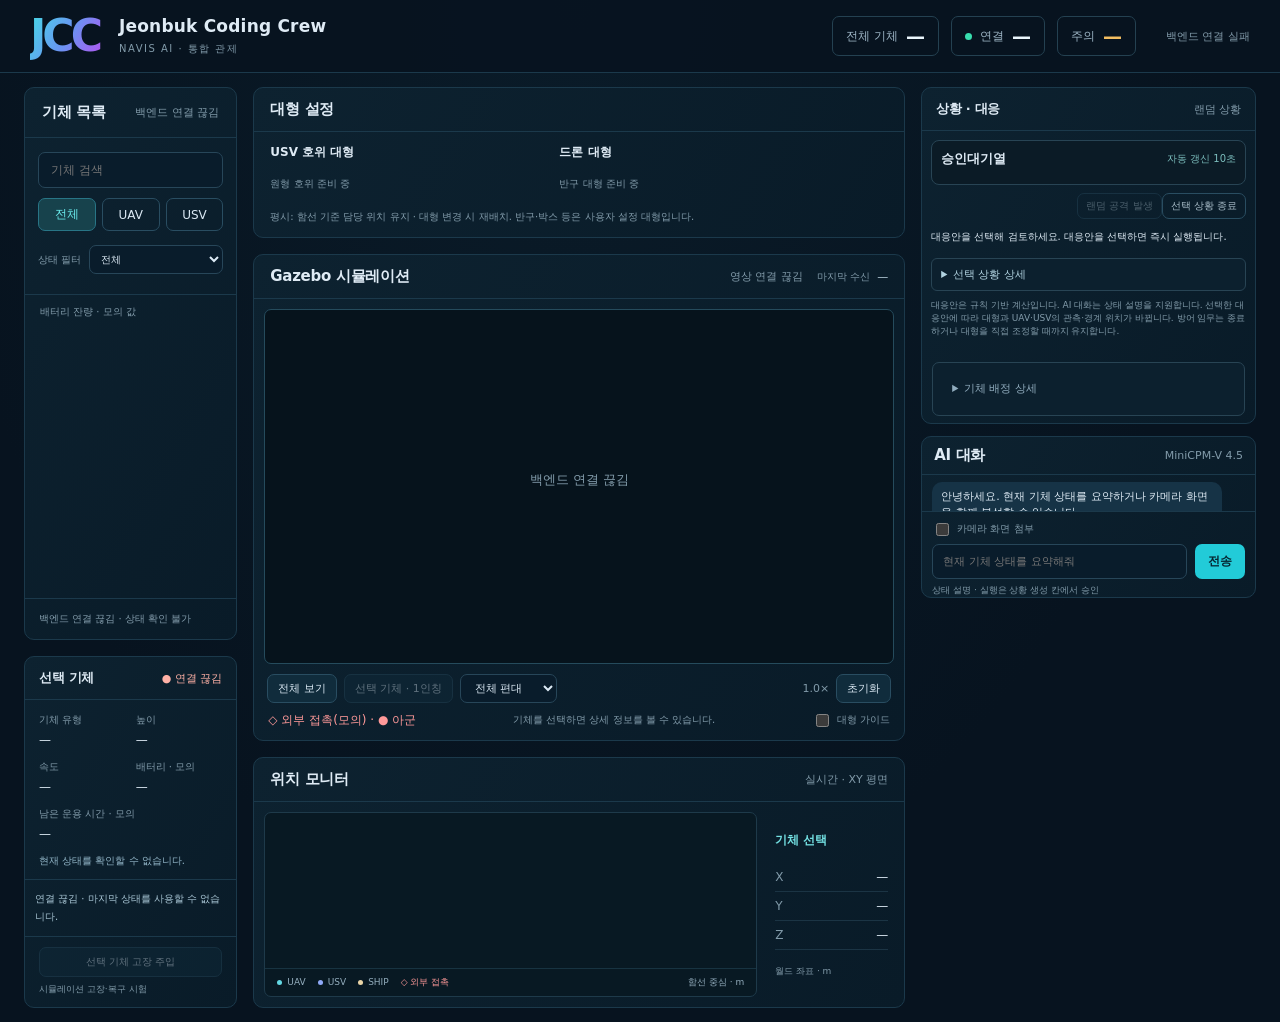
==== frontend/index.html @ 4f0b310f "Revert "Run concurrent escort missions with automatic role replacement and operator resource decisio" ====
<!doctype html>
<html lang="ko"><head><meta charset="utf-8"><meta name="viewport" content="width=device-width,initial-scale=1"><title>JCC · NAVIS AI</title><link rel="stylesheet" href="style.css?v=response-feedback-1"></head>
<body>
<header class="app-header">
  <div class="brand"><b class="brand-mark">JCC</b><div><strong>Jeonbuk Coding Crew</strong><small>NAVIS AI · 통합 관제</small></div></div>
  <div class="overview" aria-live="polite"><div>전체 기체 <strong id="summaryTotal">—</strong></div><div><i class="status-dot"></i> 연결 <strong id="summaryConnected">—</strong></div><div class="attention">주의 <strong id="summaryAttention">—</strong></div></div>
  <p id="health" role="status">연결 확인 중</p>
</header>
<main class="dashboard-layout">
  <aside class="sidebar-column">
    <section class="fleet-panel">
      <div class="title"><h2>기체 목록</h2><span id="connected">연결 대기</span></div>
      <div class="fleet-search"><label class="sr-only" for="vehicleSearch">기체 검색</label><input id="vehicleSearch" type="search" placeholder="기체 검색" autocomplete="off"></div>
      <div class="filter-tabs" role="group" aria-label="기체 유형"><button type="button" data-filter="all" aria-pressed="true">전체</button><button type="button" data-filter="UAV" aria-pressed="false">UAV</button><button type="button" data-filter="USV" aria-pressed="false">USV</button></div>
      <div class="status-filter-panel fleet-filters" role="group" aria-label="상태 필터"><div class="vehicle-toolbar"><label for="vehicleFilter">상태 필터</label><select id="vehicleFilter"><option value="all">전체</option><option value="UAV">UAV</option><option value="USV">USV</option><option value="attention">주의 필요</option><option value="defending">방어중</option><option value="waiting">대기·복귀</option><option value="unavailable">수행불가</option></select></div><div id="stateParts" class="state-parts"></div></div>
      <p class="battery-list-note">배터리 잔량 · 모의 값</p>
      <div id="cards" class="vehicle-list" aria-label="기체 목록"></div>
      <div id="fleetSummary" class="fleet-summary">실시간 상태 수신 대기</div>
    </section>
    <section class="selection-panel"><div class="title"><h2 id="selectedTitle">선택 기체</h2><span id="selectedConnection">선택 대기</span></div><dl class="detail-grid"><div><dt>기체 유형</dt><dd id="selectedType">—</dd></div><div><dt>높이</dt><dd id="selectedHeight">—</dd></div><div><dt>속도</dt><dd id="selectedSpeed">—</dd></div><div><dt>배터리 · 모의</dt><dd class="battery-detail"><span id="selectedBattery">—</span><progress id="selectedBatteryMeter" max="100" value="0" aria-label="선택 기체 모의 배터리 잔량" hidden></progress></dd></div><div><dt>남은 운용 시간 · 모의</dt><dd id="selectedEndurance">—</dd></div></dl><p id="selectedTask" class="selected-task">실시간 상태 수신 대기</p><div id="vehicleDetails" class="vehicle-details">기체를 선택하세요.</div><div class="fault-tools"><button type="button" id="faultToggle" disabled>선택 기체 고장 주입</button><small>시뮬레이션 고장·복구 시험</small></div></section>
  </aside>
  <div class="center-column">
    <section class="formation-settings"><div class="title"><h2>대형 설정</h2></div><div class="formation-panel"><div class="formation-group"><h3>USV 호위 대형</h3><div id="usvFormation" class="formation-options"></div><p id="usvProgress" class="note">원형 호위 준비 중</p></div><div class="formation-group"><h3>드론 대형</h3><div id="uavFormation" class="formation-options"></div><p id="uavProgress" class="note">반구 대형 준비 중</p></div><p class="note formation-description">평시: 함선 기준 담당 위치 유지 · 대형 변경 시 재배치. 반구·박스 등은 사용자 설정 대형입니다.</p></div></section>
    <section class="scene">
      <div class="title"><h2>Gazebo 시뮬레이션</h2><div class="scene-status"><span id="cameraLive">영상 연결 대기</span><span class="last-received" title="선택 기체의 마지막 텔레메트리 수신 기준">마지막 수신 <strong id="selectedAge">—</strong></span></div></div>
      <div class="camera" id="cameraViewport"><img id="camera" alt="Gazebo 실시간 카메라 영상"><canvas id="cameraOverlay" width="1280" height="720" aria-hidden="true"></canvas><p id="cameraEmpty">카메라 연결 대기</p></div>
      <div class="camera-tools"><div class="camera-actions"><button id="returnFleet" type="button">전체 보기</button><button id="inspectVehicle" type="button" disabled>선택 기체 · 1인칭</button><label class="sr-only" for="cameraView">카메라 시점</label><select id="cameraView"><option value="wide">전체 편대</option><option value="detail">함선 근접</option><option value="inspect">기체 1인칭</option></select></div><div class="zoom-actions"><span id="zoomValue">1.0×</span><button id="resetCamera" type="button" aria-label="카메라 확대 및 이동 초기화">초기화</button></div></div>
      <div class="camera-footer"><span style="color:#ff9999;font-size:12px;white-space:nowrap">◇ 외부 접촉(모의) · ● 아군</span><p id="cameraIdentity">기체를 선택하면 상세 정보를 볼 수 있습니다.</p><label class="cameraGuide"><input id="showDome" type="checkbox"> 대형 가이드</label></div>
    </section>
    <section class="position-panel"><div class="title"><h2>위치 모니터</h2><span>실시간 · XY 평면</span></div><div class="position-layout"><div class="map-wrap"><canvas id="map" width="760" height="300" aria-label="Gazebo 기체 위치. 지도의 기체를 클릭하면 선택됩니다."></canvas><div class="map-legend"><span><i class="legend-dot uav"></i> UAV</span><span><i class="legend-dot usv"></i> USV</span><span><i class="legend-dot ship"></i> SHIP</span><span style="color:#ff9999">◇ 외부 접촉</span><span>함선 중심 · m</span></div></div><div class="coordinates"><strong id="positionId">기체 선택</strong><dl><div><dt>X</dt><dd id="positionX">—</dd></div><div><dt>Y</dt><dd id="positionY">—</dd></div><div><dt>Z</dt><dd id="positionZ">—</dd></div></dl><small>월드 좌표 · m</small></div></div></section>
  </div>
  <div class="right-column">
    <section class="situation-panel"><div class="title"><h2>상황 · 대응</h2><span>랜덤 상황</span></div><div class="mission-content"><div class="mission-console"><div class="approval-queue"><div class="queue-heading"><strong>승인대기열</strong><span id="queueRefresh">자동 갱신 10초</span></div><p id="queueCount"></p><div id="activeMission"></div><div id="approvalQueue" aria-live="polite"></div></div><div class="queue-actions"><button id="randomAttack" type="button">랜덤 공격 발생</button><button id="cancelMission" type="button">선택 상황 종료</button></div><p id="missionFeedback" role="status"></p><div class="human-approval"><strong>대응안 선택 · 즉시 실행</strong><p id="approvalPreview">대응안을 선택해 검토하세요. 대응안을 선택하면 즉시 실행됩니다.</p><button id="finalApprove" hidden type="button" disabled>선택안 최종 승인</button><form id="approvalCommandForm" hidden><label for="approvalCommand">직접 승인 명령</label><div class="inputrow"><input id="approvalCommand" type="text" maxlength="100" placeholder="예: 2번 승인" autocomplete="off"><button id="submitApprovalCommand" type="submit" disabled>명령 전달</button></div><small>텍스트 입력 방식 · 정확한 승인 명령만 처리합니다. 일반 AI 대화는 실행하지 않습니다.</small></form></div><details class="situation-details"><summary id="situationSummary">선택 상황 상세</summary><div id="situationCard"><p class="muted">가상 상황을 선택해 대응안 2개를 확인하세요.</p></div></details><div id="responseOptions"></div><div id="aiResponseTools" class="ai-response-tools" hidden><strong>AI 실시간 제안</strong><p id="aiResponseStatus" role="status">현재 상황을 분석해 별도 대응안을 생성합니다.</p><button id="regenerateAI" type="button">현재 상태로 다시 제안</button></div><p id="missionStage" aria-live="polite"></p><p class="scope-note">대응안은 규칙 기반 계산입니다. AI 대화는 상태 설명을 지원합니다. 선택한 대응안에 따라 대형과 UAV·USV의 관측·경계 위치가 바뀝니다. 방어 임무는 종료하거나 대형을 직접 조정할 때까지 유지합니다.</p></div><details class="assignment-panel"><summary>기체 배정 상세</summary><div class="assignment-heading"><strong>배정 엔진 · 선택 근거</strong><select id="assignmentPlan" aria-label="기체 상태에서 확인할 대응안"><option value="observe">대응안 1</option><option value="verify">대응안 2</option></select></div><p id="assignmentSummary">상황을 생성하면 기체별 선택 이유를 표시합니다.</p><div id="assignmentReasons"></div><small>엔진 계산 결과 · LLM 설명은 연결 예정. 이동 시간은 직선 추정이며 안전 경로 검증 전입니다.</small></details></div></section>
<section class="chat"><div class="title"><h2>AI 대화</h2><span>MiniCPM-V 4.5</span></div><div id="messages" aria-live="polite"><p class="bubble ai">안녕하세요. 현재 기체 상태를 요약하거나 카메라 화면을 함께 분석할 수 있습니다.</p></div><form id="chatForm"><label class="toggle"><input type="checkbox" id="useCamera"> 카메라 화면 첨부</label><div class="inputrow"><input id="message" maxlength="2000" placeholder="현재 기체 상태를 요약해줘" aria-label="AI 메시지" required autocomplete="off"><button id="send" type="submit" aria-label="메시지 전송">전송</button></div><p id="chatStatus" class="note" role="status">상태 설명 · 실행은 상황 생성 칸에서 승인</p></form></section>
  </div>
</main><script src="queue_state.js?v=ai-response-switch-2"></script><script src="app.js?v=ai-response-switch-2"></script></body></html>
---- frontend/style.css ----
:root{color-scheme:dark;font-family:Inter,"Noto Sans KR",system-ui,sans-serif;background:#07131f;color:#dfebf5;--panel:#0a1c2a;--line:#1b394b;--muted:#829baa;--accent:#25d3df}*{box-sizing:border-box}body{margin:0;background:radial-gradient(ellipse at 45% 0,#102c3c55,transparent 65%),#07131f;font-size:14px}button,input,select{font:inherit}button{cursor:pointer;border:1px solid #294d61;border-radius:7px;background:#102c3c;color:#dceaf5;padding:8px 12px}button:hover{background:#1a3c50}button:disabled{opacity:.4;cursor:default}button:focus-visible,input:focus-visible,select:focus-visible,summary:focus-visible{outline:2px solid var(--accent);outline-offset:2px}input,select{background:#091c2b;border:1px solid #274659;color:#dceaf5;border-radius:7px;padding:10px;min-width:0}small,.note,.muted,.scope-note{color:var(--muted);font-size:11px;line-height:1.6}small{display:block}h2,h3,p{margin-top:0}h2{font-size:15px;font-weight:650;letter-spacing:-.3px}h3{font-size:13px}section{background:linear-gradient(120deg,#0d2230,#091b28);border:1px solid var(--line);border-radius:10px;min-width:0;overflow:hidden}.title{display:flex;align-items:center;justify-content:space-between;gap:10px;padding:15px 17px;border-bottom:1px solid var(--line)}.title h2{margin:0}.title>span{font-size:11px;color:var(--muted)}
.app-header{min-height:86px;display:flex;align-items:center;gap:30px;padding:15px 26px;border-bottom:1px solid var(--line);background:#07131fe8}.brand{display:flex;align-items:center;gap:15px;flex:1;min-width:0}.brand-mark{font-size:44px;letter-spacing:-4px;font-weight:900;line-height:1.1;background:linear-gradient(120deg,#46dce6,#6895f2 50%,#b84ff0);background-clip:text;color:transparent;padding-right:5px}.brand strong{font-size:17px;letter-spacing:.2px}.brand small{font-size:10px;margin-top:5px;letter-spacing:1.5px}.overview{display:flex;align-items:center;gap:12px}.overview>div{display:flex;align-items:center;gap:8px;padding:8px 13px;border:1px solid #244151;border-radius:7px;color:#9eb6c6;font-size:12px;white-space:nowrap}.overview strong{font-size:19px;color:#eaf6fc;font-weight:650}.overview .attention strong{color:#f2be61}.status-dot{display:inline-block;width:7px;height:7px;background:#38ddae;border-radius:50%;flex-shrink:0}.status-dot.offline{background:#e6a962}.status-dot.fault{background:#fb8383}#health{color:var(--muted);font-size:11px;margin:0;max-width:150px}
.dashboard-layout{display:grid;grid-template-columns:minmax(200px,.72fr) minmax(0,2.2fr) minmax(300px,1.13fr);gap:16px;padding:20px 24px;max-width:2000px;margin:auto;align-items:start}.sidebar-column,.center-column,.right-column{display:flex;flex-direction:column;gap:16px;min-width:0}.fleet-search{padding:14px 13px 10px}.fleet-search input{width:100%;font-size:12px;padding:10px 12px}.filter-tabs{display:flex;gap:6px;padding:0 13px 14px}.filter-tabs button{flex:1;font-size:12px;padding:7px 0;background:transparent}.filter-tabs button[aria-pressed=true]{background:#17424c;color:#6beced;border-color:#287586}.vehicle-list{height:clamp(400px,57vh,650px);overflow:auto;padding:0 9px 10px;scrollbar-gutter:stable}.vehicle-group{margin:0 0 8px;border:0}.vehicle-group summary{font-size:12px;color:#a5bdcd;padding:10px 7px;cursor:pointer;display:flex;align-items:center;gap:6px;list-style:none}.vehicle-group summary:before{content:'›';font-size:17px;transform:rotate(0);color:#799aaa}.vehicle-group[open]>summary:before{transform:rotate(90deg)}.group-count{margin-left:auto;color:#738e9f;font-size:11px}.vehicle-row{width:100%;display:flex;align-items:center;gap:9px;background:transparent;border:1px solid transparent;text-align:left;border-radius:6px;padding:10px 9px;margin:2px 0;font-size:12px}.vehicle-row:hover{background:#133344}.vehicle-row.selected{background:#123e4a;border-color:#247487;color:#7aeeed}.vehicle-symbol{width:20px;height:20px;color:#8fb6c8;flex:none}.vehicle-row .status-dot{margin-left:auto;width:6px;height:6px}.vehicle-row.selected .vehicle-symbol{color:#75e7e4}.empty-list{padding:20px 8px;color:var(--muted);font-size:12px}.fleet-summary{font-size:10px;line-height:1.6;color:var(--muted);padding:12px 14px;border-top:1px solid var(--line)}
.camera{position:relative;aspect-ratio:16/9;background:#06131c;margin:12px;border:1px solid #254b5c;border-radius:7px;overflow:hidden;display:flex;align-items:center;justify-content:center;touch-action:none;cursor:grab}.camera:active{cursor:grabbing}.camera img{width:100%;height:100%;object-fit:contain;display:none}.camera p{font-size:13px;color:var(--muted);padding:20px;text-align:center}#cameraOverlay{position:absolute;inset:0;width:100%;height:100%;pointer-events:none}#camera,#cameraOverlay{transform-origin:center;pointer-events:none}.camera-tools{display:flex;align-items:center;justify-content:space-between;gap:8px;padding:0 13px 10px}.camera-actions,.zoom-actions{display:flex;align-items:center;gap:7px;flex-wrap:wrap}.camera-tools button,.camera-tools select{padding:6px 10px;font-size:11px}.zoom-actions span{font-size:11px;color:var(--muted)}.camera-footer{display:flex;align-items:center;justify-content:space-between;gap:10px;padding:0 14px 13px}#cameraIdentity{font-size:10px;color:var(--muted);margin:0;line-height:1.6}.cameraGuide{white-space:nowrap;font-size:10px;color:var(--muted);display:flex;align-items:center;gap:5px}.cameraGuide input{accent-color:var(--accent)}
.position-layout{display:grid;grid-template-columns:minmax(0,1fr) 125px;padding:12px;gap:12px;align-items:center}.map-wrap{background:#081923;border:1px solid #1e3a4a;border-radius:7px;overflow:hidden}#map{display:block;width:100%;height:auto;aspect-ratio:760/300;cursor:crosshair}.map-legend{display:flex;align-items:center;gap:12px;font-size:9px;color:#93adbd;padding:9px 12px;border-top:1px solid #173341;flex-wrap:wrap}.map-legend>span{display:flex;align-items:center;gap:5px}.map-legend>span:last-child{margin-left:auto}.legend-dot{width:5px;height:5px;border-radius:50%;background:#63d8e3}.legend-dot.usv{background:#8fa9f7}.legend-dot.ship{background:#ead5a7}.coordinates{padding:10px 6px}.coordinates>strong{font-size:12px;color:#74e2e4}.coordinates dl{margin:14px 0}.coordinates dl>div{display:flex;justify-content:space-between;padding:7px 0;border-bottom:1px solid #1b3444;font-size:12px}.coordinates dt{color:var(--muted)}.coordinates dd{margin:0;font-variant-numeric:tabular-nums}.coordinates small{font-size:9px}.detail-grid{display:grid;grid-template-columns:1fr 1fr;gap:14px 20px;margin:0;padding:16px}.detail-grid>div{min-width:0}.detail-grid dt{color:var(--muted);font-size:11px;margin-bottom:6px}.detail-grid dd{margin:0;font-size:14px;font-variant-numeric:tabular-nums}.selection-panel .title h2{font-size:14px}.selected-task{margin:0 16px 14px;font-size:11px;color:#93b6c8;line-height:1.6}.online{color:#38ddae!important}.offline{color:#ffb1a6!important}.chat{display:flex;flex-direction:column;height:clamp(365px,47vh,620px)}#messages{flex:1;min-height:0;overflow:auto;padding:16px;display:flex;flex-direction:column;gap:13px;scrollbar-gutter:stable}.bubble{margin:0;max-width:94%;padding:11px 13px;border-radius:10px;white-space:pre-wrap;font-size:12px;line-height:1.7;overflow-wrap:anywhere}.bubble.ai{background:#163346;align-self:flex-start}.bubble.user{background:#0d626f;align-self:flex-end}.bubble.error{color:#ffb1a6}#chatForm{padding:12px 14px;border-top:1px solid var(--line)}.toggle{display:flex;align-items:center;gap:5px;font-size:10px;color:var(--muted);margin-bottom:8px}.toggle input{accent-color:var(--accent)}.inputrow{display:flex;gap:8px}#message{flex:1;width:0;padding:10px;font-size:11px}#send{background:#22cbd8;color:#062632;border:0;padding:8px 13px;font-weight:650;font-size:12px}#chatStatus{padding:0;margin:7px 0 0;min-height:16px;font-size:9px}
.vehicle-toolbar{display:flex;align-items:center;gap:8px;padding:8px;font-size:11px}.vehicle-toolbar select{max-width:140px;font-size:11px}.state-parts{display:flex;gap:4px;padding:6px;flex-wrap:wrap}.state-parts button{font-size:10px;padding:6px}.vehicle-details{padding:10px;font-size:11px;line-height:1.8;color:#a9c6d5}.vehicle-assignment-title{display:block;color:#6bdedc;margin-top:7px}.fault-tools{padding:8px}.fault-tools button{font-size:10px;padding:7px}.formation-panel{padding:8px}.formation-options{display:flex;flex-wrap:wrap;gap:6px}.formation-options button{display:flex;flex-direction:column;align-items:center;gap:4px;padding:7px;font-size:10px}.formation-options svg{width:38px;height:24px}.formation-options button[aria-pressed=true]{border-color:#65dbe1;background:#18474d}.formation-group{margin-bottom:12px}.formation-group h3{margin:0 0 8px}.formation-description{margin-top:8px}.mission-console{padding:9px}.scenario-tools{display:flex;flex-wrap:wrap;gap:6px}.scenario-tools button,.scenario-tools select{padding:7px;font-size:10px;max-width:100%}#missionFeedback{font-size:11px;color:#edbb77;min-height:16px;margin:8px 0}.human-approval,#situationCard,.response-card,.assignment-panel{padding:10px;border:1px solid #2e5062;border-radius:6px;background:#102a3a;margin:8px 0;font-size:11px;line-height:1.6}.response-card h3{font-size:12px;margin:0 0 6px}.response-card p,.human-approval p,#situationCard p{margin:6px 0}.response-card button,.human-approval button{font-size:10px;padding:7px}.selected-response{border-color:#5edde6}.human-approval form{padding-top:8px}.human-approval input{width:0;flex:1;font-size:11px;padding:7px}.human-approval label{display:block;margin-bottom:5px}.human-approval .inputrow{flex-wrap:wrap}#missionStage,.task-line{color:#65dddf;font-size:11px}.assignment-panel{margin:10px}.assignment-heading{display:flex;gap:8px;flex-wrap:wrap}.assignment-heading select{font-size:10px;padding:6px}.assignment-reason{padding:8px 0;border-bottom:1px solid #2e5062}.movement-summary{color:#edbb77}#riskList,#riskResponses{padding:8px}#riskRefresh{font-size:9px}.risk-item{display:block;width:100%;text-align:left;margin:6px 0;font-size:11px;padding:8px}.risk-item.critical{border-color:#b26762;background:#3a2830}.risk-response{font-size:11px;border-top:1px solid #2e5062;padding:8px 0}.risk-response button{padding:6px;font-size:10px;margin-top:6px}.sr-only{position:absolute;width:1px;height:1px;padding:0;margin:-1px;overflow:hidden;clip:rect(0,0,0,0);white-space:nowrap;border:0}::-webkit-scrollbar{width:5px;height:5px}::-webkit-scrollbar-thumb{background:#2a495a;border-radius:8px}
@media(min-width:1600px){.app-header{padding:18px 30px}.dashboard-layout{padding:24px 30px;gap:20px}.sidebar-column,.center-column,.right-column{gap:20px}.camera{margin:14px}.title{padding:17px 19px}}
@media(max-width:1100px){.dashboard-layout{grid-template-columns:205px minmax(0,1fr);padding:16px;gap:14px}.right-column{grid-column:2}.sidebar-column{grid-row:1/3}.app-header{gap:16px;padding:15px 18px}.brand strong{font-size:14px}.brand-mark{font-size:36px}#health{display:none}.overview{gap:7px}.overview>div{padding:7px 9px;font-size:10px}.chat{height:400px}.vehicle-list{height:55vh}.right-column{display:grid;grid-template-columns:1fr 1fr}.right-column .chat{grid-column:2;grid-row:1}.right-column .detail-grid{grid-template-columns:1fr}.position-layout{grid-template-columns:minmax(0,1fr) 110px}}
@media(max-width:700px){.app-header{flex-wrap:wrap;gap:14px}.brand{flex-basis:100%}.overview{width:100%}.overview>div{flex:1;justify-content:space-between}.dashboard-layout{display:flex;flex-direction:column;padding:12px}.sidebar-column,.center-column,.right-column{width:100%}.center-column{order:0}.sidebar-column{order:1}.right-column{order:2;display:flex}.vehicle-list{height:260px}.detail-grid{grid-template-columns:1fr 1fr}.position-layout{grid-template-columns:minmax(0,1fr) 90px;gap:8px;padding:9px}.camera-tools,.camera-footer{flex-wrap:wrap}.camera-tools select{max-width:115px}.coordinates{padding:6px 0}.map-legend{gap:7px;padding:7px;font-size:8px}.chat{height:450px}.title h2{font-size:14px}}

/* Keep the position monitor readable within the desktop overview. */
#map{height:clamp(145px,17vh,185px);aspect-ratio:auto}
@media(min-width:1101px){.dashboard-layout{padding-top:16px;padding-bottom:16px}.center-column .title{padding:13px 16px}.camera{margin:10px}.camera-tools{padding-bottom:8px}.camera-footer{padding-bottom:10px}}
@media(max-width:700px){#map{height:170px}}
@media(min-width:1101px){.app-header{min-height:72px;padding:12px 30px}.dashboard-layout{padding-top:14px;padding-bottom:14px}.center-column .title{padding-top:12px;padding-bottom:12px}.position-layout{padding:10px}.map-legend{padding-top:7px;padding-bottom:7px}}

.battery-list-note{margin:0;padding:0 15px 9px;color:var(--muted);font-size:10px}.battery-value{margin-left:auto;font-size:10px;font-variant-numeric:tabular-nums;color:#9fdccd;white-space:nowrap}.vehicle-row .status-dot{margin-left:0}.battery-low{color:#ff8f8f!important}.battery-warning{color:#efc27e!important}.battery-detail{display:flex;align-items:center;gap:8px;flex-wrap:wrap}.battery-detail progress{width:65px;height:6px;accent-color:#38ddae}.battery-detail progress[hidden]{display:none}

/* Left: integrated fleet filters and selected vehicle. */
.fleet-filters{padding:0 13px 12px;margin-bottom:10px;border-bottom:1px solid var(--line)}
.fleet-filters .vehicle-toolbar{padding:0 0 8px;justify-content:space-between;color:var(--muted);font-size:10px}
.fleet-filters .vehicle-toolbar select{flex:1;max-width:160px;padding:7px;font-size:10px}
.fleet-filters .state-parts{padding:0;gap:5px}
.fleet-filters .state-parts button{flex:1;white-space:nowrap;font-size:9px;padding:6px 4px}
.selection-panel .title{padding:12px 14px;flex-wrap:wrap;gap:6px}
.selection-panel .title h2{font-size:13px}
.selection-panel .detail-grid{grid-template-columns:minmax(0,1fr) minmax(0,1fr);gap:12px 10px;padding:12px 14px}
.selection-panel .detail-grid>div:last-child{grid-column:1/-1}
.selection-panel .detail-grid dt{font-size:10px;line-height:1.5}
.selection-panel .detail-grid dd{font-size:12px;overflow-wrap:anywhere}
.selection-panel .selected-task{margin:0 14px 10px;font-size:10px}
.selection-panel .vehicle-details{border-top:1px solid var(--line);font-size:10px;max-height:120px;overflow:auto;overflow-wrap:anywhere;scrollbar-gutter:stable}
.selection-panel .fault-tools{padding:10px 14px;border-top:1px solid var(--line)}
.selection-panel .fault-tools button{width:100%;white-space:normal}
.selection-panel .fault-tools small{font-size:9px;margin-top:5px}
@media(min-width:1101px){.vehicle-list{height:clamp(240px,30vh,360px)}}

/* Center: formations, live camera, and position monitor. */
.formation-settings .formation-panel{display:grid;grid-template-columns:minmax(0,.9fr) minmax(0,1.1fr);gap:10px 20px;padding:12px 16px}
.formation-settings .formation-group{margin:0;min-width:0}
.formation-settings .formation-description{grid-column:1/-1}
.formation-settings .formation-group h3{font-size:12px}
.formation-settings .formation-options button{flex:1 0 48px}
.formation-settings .note{font-size:10px;margin:7px 0 0}
.scene>.title{flex-wrap:wrap;gap:8px}
.scene-status{display:flex;align-items:center;justify-content:flex-end;flex-wrap:wrap;gap:10px 14px;font-size:11px;color:var(--muted)}
.last-received{display:inline-flex;align-items:center;gap:7px;font-size:10px}
.last-received strong{color:#c1d8e5;font-weight:500;font-size:11px;font-variant-numeric:tabular-nums}

/* Right: compact risk review above situation creation and chat. */
.risk-panel .title{padding:10px 13px;flex-wrap:wrap;gap:5px}
.risk-panel .title h2{font-size:12px}
.risk-panel #riskRefresh{font-size:9px;line-height:1.5}
.risk-panel #riskList{max-height:116px;overflow:auto;padding:7px 10px;scrollbar-gutter:stable}
.risk-panel .risk-item{padding:7px 8px;font-size:10px;line-height:1.5;margin:0 0 5px;overflow-wrap:anywhere}
.risk-panel .risk-item small{font-size:9px;margin-top:3px;line-height:1.5}
.risk-response-drawer{border-top:1px solid var(--line);margin:0}
.risk-response-drawer>summary{padding:8px 13px;font-size:10px;color:#9dbbcb;cursor:pointer}
.risk-response-drawer #riskResponses{max-height:230px;overflow:auto;font-size:10px}
.situation-panel>.title{padding:12px 14px}
.situation-panel>.title h2{font-size:13px}
.situation-panel .mission-content{max-height:360px;overflow:auto;scrollbar-gutter:stable}
.situation-panel .scenario-tools{display:grid;grid-template-columns:minmax(0,1fr)}
.situation-panel .scenario-tools select,.situation-panel .scenario-tools button{width:100%;min-width:0}
.situation-panel .human-approval,.situation-panel .assignment-panel{font-size:10px;overflow-wrap:anywhere}
.situation-panel .scope-note,.situation-panel small{font-size:9px}
.situation-panel .assignment-heading select{width:100%;min-width:0}
.situation-panel .human-approval .inputrow{flex-direction:column}
.situation-panel .human-approval input{width:100%;min-width:0}
.right-column>.chat{height:clamp(320px,34vh,480px)}
@media(max-width:1100px) and (min-width:701px){.right-column{display:flex}.right-column>.chat{height:400px}}
@media(max-width:700px){.formation-settings .formation-panel{grid-template-columns:minmax(0,1fr);gap:14px;padding:12px}.right-column>.chat{height:450px}}

.mission-review-row{display:flex;flex-direction:column;gap:6px;margin-bottom:10px;font-size:10px;color:var(--muted)}
.mission-review-row[hidden]{display:none}
.mission-review-row select{width:100%;min-width:0;font-size:10px;padding:7px}
.response-availability{color:#edbb77;font-size:10px;line-height:1.6}

/* Stretch the final panel in each desktop column to a shared bottom edge. */
@media(min-width:1101px){
  .dashboard-layout{align-items:stretch}
  .sidebar-column>.fleet-panel,.center-column>.formation-settings,.center-column>.scene,.right-column>.risk-panel,.right-column>.situation-panel{flex-shrink:0}
  .sidebar-column>.selection-panel{flex:1;display:flex;flex-direction:column}
  .selection-panel>.fault-tools{margin-top:auto}
  .center-column>.position-panel{flex:1;display:flex;flex-direction:column}
  .position-panel>.title{flex-shrink:0}
  .position-panel .position-layout{flex:1;align-items:stretch}
  .position-panel .coordinates{align-self:center}
  .position-panel .map-wrap{display:flex;flex-direction:column;contain:size;min-height:calc(clamp(145px,17vh,185px) + 32px)}
  .position-panel #map{height:0;min-height:clamp(145px,17vh,185px);flex:1;aspect-ratio:auto}
  .position-panel .map-legend{flex-shrink:0}
  .right-column>.chat{height:auto;min-height:clamp(320px,34vh,480px);flex:1}
}

/* Compact risk-ranked approval queue in the main dashboard. */
.approval-queue{padding:12px;margin-bottom:12px;border:1px solid #284454;border-radius:8px;background:#0b1b26}
.queue-heading{display:flex;align-items:center;justify-content:space-between;gap:8px}.queue-heading strong{font-size:13px}#queueRefresh{font-size:10px;color:#7cbebd;white-space:nowrap}#queueCount{font-size:10px;color:#8099a9;margin:5px 0 10px}
#approvalQueue{display:grid;gap:7px}.queue-item{display:grid;grid-template-columns:auto 1fr;gap:4px 7px;align-items:center;width:100%;padding:10px;text-align:left;background:#112a39;border:1px solid #2a485b;border-radius:7px}.queue-item strong{font-size:11px;line-height:1.5}.queue-item small{grid-column:2;font-size:10px;color:#89a7b8}.queue-item.selected{border-color:#5ad9d5;box-shadow:inset 3px 0 #5ad9d5;background:#123440}.queue-item:disabled{opacity:.6}.queue-active{width:100%;text-align:left;margin:0 0 8px;padding:9px;background:#16463d;font-size:11px;border:1px solid #3d7a6e;border-radius:7px}
.priority-badge{display:inline-block;padding:3px 6px;border-radius:5px;font-size:10px;background:#253847;color:#b9cbd7;white-space:nowrap}.priority-badge.P0{background:#bc283d;color:#fff}.priority-badge.P1{background:#61381e;color:#ffb36f}.priority-badge.P2{background:#55461d;color:#ffe28b}.priority-badge.P3{background:#1f405d;color:#a1ceff}
.scenario-setup,.assignment-panel{border:1px solid #284454;border-radius:7px;margin-bottom:10px;background:#0c202e}.scenario-setup>summary,.assignment-panel>summary{padding:9px 10px;font-size:11px;color:#91acbe;cursor:pointer}.scenario-setup .scenario-tools{padding:0 10px 10px}.assignment-panel[open]{padding-bottom:10px}.assignment-panel>.assignment-heading,.assignment-panel>p,.assignment-panel>div,.assignment-panel>small{margin-left:10px;margin-right:10px}
#missionFeedback:empty{display:none}.response-card details{margin-top:6px;font-size:10px;color:#8faabc}.response-card button{width:100%}.human-approval p{font-size:11px;line-height:1.5}

.priority-badge.queue-rank-1{background:#61381e;color:#ffb36f}.priority-badge.queue-rank-2{background:#55461d;color:#ffe28b}.priority-badge.queue-rank-3{background:#1f405d;color:#a1ceff}

/* Give all three response choices space; keep chat compact. */
.right-column>.chat{height:clamp(160px,18vh,210px);min-height:160px;flex:0 0 auto}
.right-column>.chat .title{padding:9px 12px}.right-column>.chat #messages{height:auto;min-height:36px;flex:1;overflow:auto;padding:7px 10px}.right-column>.chat .bubble{font-size:11px;line-height:1.45;padding:7px 9px;margin-bottom:6px}
.right-column>.chat #chatForm{padding:8px 10px}.right-column>.chat #chatStatus{margin:4px 0 0;font-size:9px}.right-column>.chat .toggle{font-size:10px;margin-bottom:5px}.right-column>.chat .inputrow input,.right-column>.chat .inputrow button{padding:7px;font-size:11px}
.situation-panel .mission-content{max-height:none;overflow:visible}.right-column{gap:12px}
.approval-queue{padding:9px;margin-bottom:8px}#queueCount{margin:4px 0 7px}.queue-item{padding:8px;gap:3px 6px}#approvalQueue{gap:5px}
.scenario-setup,.assignment-panel{margin-bottom:7px}.scenario-setup>summary,.assignment-panel>summary{padding:7px 9px}
.situation-details{margin:5px 0 8px;border:1px solid #284454;border-radius:6px;background:#0c202e}.situation-details>summary{padding:8px 9px;font-size:11px;color:#b2d3e1;cursor:pointer}.situation-details #situationCard{margin:0 8px 8px}
.situation-panel .human-approval{padding:4px 0;margin:0;border:0;background:transparent}.situation-panel .human-approval>strong{display:none}.situation-panel #approvalPreview{margin:0 0 5px;font-size:10px;line-height:1.4}
.response-card{padding:9px;margin-top:7px}.response-card h3{font-size:12px;margin:0 0 4px}.response-card p{font-size:10px;line-height:1.4;margin:3px 0}.response-card details{margin-top:4px}.response-card button{padding:7px;margin-top:6px;font-size:11px}
#missionStage{margin:7px 0;font-size:10px}.mission-console>.scope-note{font-size:9px;line-height:1.4;margin:6px 0}
@media(max-width:760px){.right-column>.chat{height:190px;min-height:190px}}

.queue-actions{display:flex;justify-content:flex-end;margin:0 0 7px}.queue-actions button{padding:5px 8px;font-size:10px;color:#a9bdc9;background:transparent}

.queue-item.selected{border:2px solid #5ee9da;background:#164e50;box-shadow:inset 4px 0 #5ee9da,0 0 0 1px #5ee9da33}.queue-item{position:relative}.selection-indicator{grid-column:2;grid-row:3;font-size:10px;color:#83f4df;font-weight:700}.queue-item:active,.response-card button:active:not(:disabled){transform:translateY(2px);filter:brightness(1.35)}.response-card.selected-response{border:2px solid #5ee9da;background:#124039}.response-card.selected-response button{background:#1a665b;color:#b8ffec}#missionFeedback:not(:empty){padding:8px 10px;border:1px solid #365263;border-radius:6px;background:#112c3b;font-size:11px}#missionFeedback[data-state=success],#missionFeedback[data-state=info]{color:#9cf5d9;border-color:#3c8974}#missionFeedback[data-state=pending]{color:#ffe3a4;border-color:#806732}#missionFeedback[data-state=error]{color:#ffb1b1;border-color:#a35858}

.ai-response-card,.ai-response-tools{border:1px solid #7864a8;background:#22243d}.ai-response-tools{padding:10px;border-radius:6px;margin:8px 0;font-size:11px;line-height:1.5}.ai-response-tools[hidden]{display:none}.ai-response-tools strong,.ai-response-card h3{color:#c3afff}.ai-response-tools button{width:100%;font-size:11px;padding:7px}.ai-facts{color:#94d4e5!important}
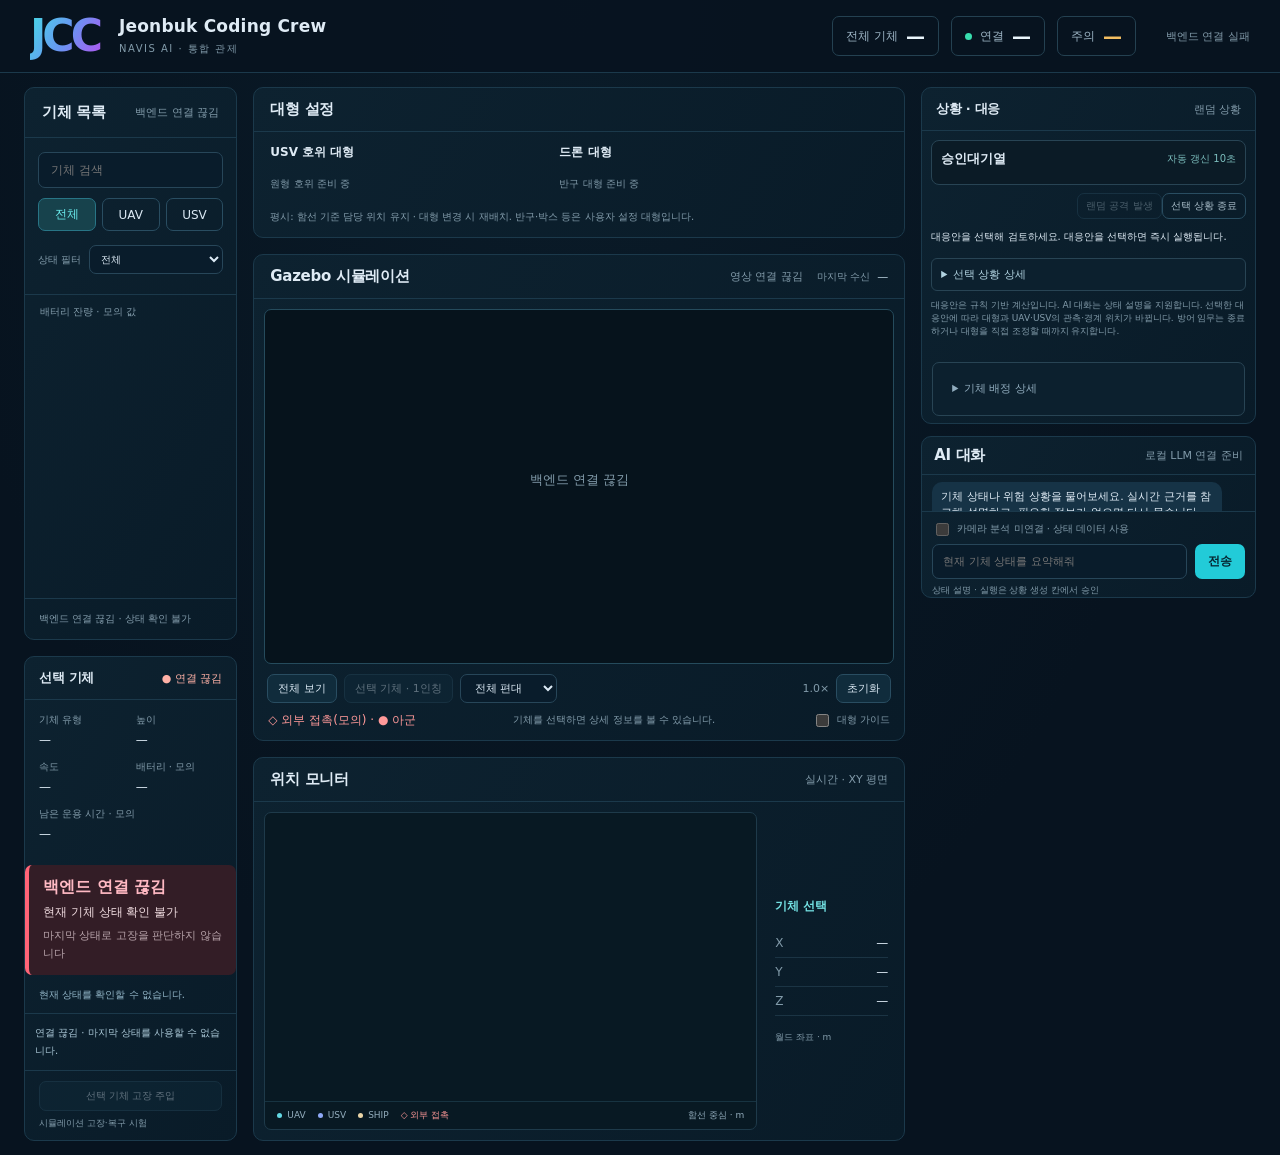
==== commit b535b8f3: "Merge Junseok defense simulation and AI responses into main" ====
--- a/frontend/index.html
+++ b/frontend/index.html
@@ -1,5 +1,5 @@
 <!doctype html>
-<html lang="ko"><head><meta charset="utf-8"><meta name="viewport" content="width=device-width,initial-scale=1"><title>JCC · NAVIS AI</title><link rel="stylesheet" href="style.css?v=response-feedback-1"></head>
+<html lang="ko"><head><meta charset="utf-8"><meta name="viewport" content="width=device-width,initial-scale=1"><title>JCC · NAVIS AI</title><link rel="stylesheet" href="style.css?v=main-merged-20261011"></head>
 <body>
 <header class="app-header">
   <div class="brand"><b class="brand-mark">JCC</b><div><strong>Jeonbuk Coding Crew</strong><small>NAVIS AI · 통합 관제</small></div></div>
@@ -17,7 +17,7 @@
       <div id="cards" class="vehicle-list" aria-label="기체 목록"></div>
       <div id="fleetSummary" class="fleet-summary">실시간 상태 수신 대기</div>
     </section>
-    <section class="selection-panel"><div class="title"><h2 id="selectedTitle">선택 기체</h2><span id="selectedConnection">선택 대기</span></div><dl class="detail-grid"><div><dt>기체 유형</dt><dd id="selectedType">—</dd></div><div><dt>높이</dt><dd id="selectedHeight">—</dd></div><div><dt>속도</dt><dd id="selectedSpeed">—</dd></div><div><dt>배터리 · 모의</dt><dd class="battery-detail"><span id="selectedBattery">—</span><progress id="selectedBatteryMeter" max="100" value="0" aria-label="선택 기체 모의 배터리 잔량" hidden></progress></dd></div><div><dt>남은 운용 시간 · 모의</dt><dd id="selectedEndurance">—</dd></div></dl><p id="selectedTask" class="selected-task">실시간 상태 수신 대기</p><div id="vehicleDetails" class="vehicle-details">기체를 선택하세요.</div><div class="fault-tools"><button type="button" id="faultToggle" disabled>선택 기체 고장 주입</button><small>시뮬레이션 고장·복구 시험</small></div></section>
+    <section class="selection-panel"><div class="title"><h2 id="selectedTitle">선택 기체</h2><span id="selectedConnection">선택 대기</span></div><dl class="detail-grid"><div><dt>기체 유형</dt><dd id="selectedType">—</dd></div><div><dt>높이</dt><dd id="selectedHeight">—</dd></div><div><dt>속도</dt><dd id="selectedSpeed">—</dd></div><div><dt>배터리 · 모의</dt><dd class="battery-detail"><span id="selectedBattery">—</span><progress id="selectedBatteryMeter" max="100" value="0" aria-label="선택 기체 모의 배터리 잔량" hidden></progress></dd></div><div><dt>남은 운용 시간 · 모의</dt><dd id="selectedEndurance">—</dd></div></dl><div id="faultQuick" class="fault-quick" aria-live="polite" hidden><strong id="faultQuickTitle"></strong><span id="faultQuickEvidence"></span><small id="faultQuickLimit"></small></div><p id="selectedTask" class="selected-task">실시간 상태 수신 대기</p><div id="vehicleDetails" class="vehicle-details">기체를 선택하세요.</div><div class="fault-tools"><button type="button" id="faultToggle" disabled>선택 기체 고장 주입</button><small>시뮬레이션 고장·복구 시험</small></div></section>
   </aside>
   <div class="center-column">
     <section class="formation-settings"><div class="title"><h2>대형 설정</h2></div><div class="formation-panel"><div class="formation-group"><h3>USV 호위 대형</h3><div id="usvFormation" class="formation-options"></div><p id="usvProgress" class="note">원형 호위 준비 중</p></div><div class="formation-group"><h3>드론 대형</h3><div id="uavFormation" class="formation-options"></div><p id="uavProgress" class="note">반구 대형 준비 중</p></div><p class="note formation-description">평시: 함선 기준 담당 위치 유지 · 대형 변경 시 재배치. 반구·박스 등은 사용자 설정 대형입니다.</p></div></section>
@@ -31,6 +31,6 @@
   </div>
   <div class="right-column">
     <section class="situation-panel"><div class="title"><h2>상황 · 대응</h2><span>랜덤 상황</span></div><div class="mission-content"><div class="mission-console"><div class="approval-queue"><div class="queue-heading"><strong>승인대기열</strong><span id="queueRefresh">자동 갱신 10초</span></div><p id="queueCount"></p><div id="activeMission"></div><div id="approvalQueue" aria-live="polite"></div></div><div class="queue-actions"><button id="randomAttack" type="button">랜덤 공격 발생</button><button id="cancelMission" type="button">선택 상황 종료</button></div><p id="missionFeedback" role="status"></p><div class="human-approval"><strong>대응안 선택 · 즉시 실행</strong><p id="approvalPreview">대응안을 선택해 검토하세요. 대응안을 선택하면 즉시 실행됩니다.</p><button id="finalApprove" hidden type="button" disabled>선택안 최종 승인</button><form id="approvalCommandForm" hidden><label for="approvalCommand">직접 승인 명령</label><div class="inputrow"><input id="approvalCommand" type="text" maxlength="100" placeholder="예: 2번 승인" autocomplete="off"><button id="submitApprovalCommand" type="submit" disabled>명령 전달</button></div><small>텍스트 입력 방식 · 정확한 승인 명령만 처리합니다. 일반 AI 대화는 실행하지 않습니다.</small></form></div><details class="situation-details"><summary id="situationSummary">선택 상황 상세</summary><div id="situationCard"><p class="muted">가상 상황을 선택해 대응안 2개를 확인하세요.</p></div></details><div id="responseOptions"></div><div id="aiResponseTools" class="ai-response-tools" hidden><strong>AI 실시간 제안</strong><p id="aiResponseStatus" role="status">현재 상황을 분석해 별도 대응안을 생성합니다.</p><button id="regenerateAI" type="button">현재 상태로 다시 제안</button></div><p id="missionStage" aria-live="polite"></p><p class="scope-note">대응안은 규칙 기반 계산입니다. AI 대화는 상태 설명을 지원합니다. 선택한 대응안에 따라 대형과 UAV·USV의 관측·경계 위치가 바뀝니다. 방어 임무는 종료하거나 대형을 직접 조정할 때까지 유지합니다.</p></div><details class="assignment-panel"><summary>기체 배정 상세</summary><div class="assignment-heading"><strong>배정 엔진 · 선택 근거</strong><select id="assignmentPlan" aria-label="기체 상태에서 확인할 대응안"><option value="observe">대응안 1</option><option value="verify">대응안 2</option></select></div><p id="assignmentSummary">상황을 생성하면 기체별 선택 이유를 표시합니다.</p><div id="assignmentReasons"></div><small>엔진 계산 결과 · LLM 설명은 연결 예정. 이동 시간은 직선 추정이며 안전 경로 검증 전입니다.</small></details></div></section>
-<section class="chat"><div class="title"><h2>AI 대화</h2><span>MiniCPM-V 4.5</span></div><div id="messages" aria-live="polite"><p class="bubble ai">안녕하세요. 현재 기체 상태를 요약하거나 카메라 화면을 함께 분석할 수 있습니다.</p></div><form id="chatForm"><label class="toggle"><input type="checkbox" id="useCamera"> 카메라 화면 첨부</label><div class="inputrow"><input id="message" maxlength="2000" placeholder="현재 기체 상태를 요약해줘" aria-label="AI 메시지" required autocomplete="off"><button id="send" type="submit" aria-label="메시지 전송">전송</button></div><p id="chatStatus" class="note" role="status">상태 설명 · 실행은 상황 생성 칸에서 승인</p></form></section>
+<section class="chat"><div class="title"><h2>AI 대화</h2><span id="chatModel">로컬 LLM 연결 준비</span></div><div id="messages" aria-live="polite"><p class="bubble ai">기체 상태나 위험 상황을 물어보세요. 실시간 근거를 참고해 설명하고, 필요한 정보가 없으면 다시 묻습니다.</p></div><form id="chatForm"><label class="toggle"><input type="checkbox" id="useCamera" disabled> 카메라 분석 미연결 · 상태 데이터 사용</label><div class="inputrow"><input id="message" maxlength="2000" placeholder="현재 기체 상태를 요약해줘" aria-label="AI 메시지" required autocomplete="off"><button id="send" type="submit" aria-label="메시지 전송">전송</button></div><p id="chatStatus" class="note" role="status">상태 설명 · 실행은 상황 생성 칸에서 승인</p></form></section>
   </div>
-</main><script src="queue_state.js?v=ai-response-switch-2"></script><script src="app.js?v=ai-response-switch-2"></script></body></html>
+</main><script src="queue_state.js?v=main-merged-20261011"></script><script src="app.js?v=main-merged-20261011"></script></body></html>
--- a/frontend/style.css
+++ b/frontend/style.css
@@ -120,3 +120,10 @@
 .queue-item.selected{border:2px solid #5ee9da;background:#164e50;box-shadow:inset 4px 0 #5ee9da,0 0 0 1px #5ee9da33}.queue-item{position:relative}.selection-indicator{grid-column:2;grid-row:3;font-size:10px;color:#83f4df;font-weight:700}.queue-item:active,.response-card button:active:not(:disabled){transform:translateY(2px);filter:brightness(1.35)}.response-card.selected-response{border:2px solid #5ee9da;background:#124039}.response-card.selected-response button{background:#1a665b;color:#b8ffec}#missionFeedback:not(:empty){padding:8px 10px;border:1px solid #365263;border-radius:6px;background:#112c3b;font-size:11px}#missionFeedback[data-state=success],#missionFeedback[data-state=info]{color:#9cf5d9;border-color:#3c8974}#missionFeedback[data-state=pending]{color:#ffe3a4;border-color:#806732}#missionFeedback[data-state=error]{color:#ffb1b1;border-color:#a35858}
 
 .ai-response-card,.ai-response-tools{border:1px solid #7864a8;background:#22243d}.ai-response-tools{padding:10px;border-radius:6px;margin:8px 0;font-size:11px;line-height:1.5}.ai-response-tools[hidden]{display:none}.ai-response-tools strong,.ai-response-card h3{color:#c3afff}.ai-response-tools button{width:100%;font-size:11px;padding:7px}.ai-facts{color:#94d4e5!important}
+
+.fault-quick{margin:12px 0;padding:12px 14px;background:#331d26;border-left:4px solid #ff6477;border-radius:7px;display:grid;gap:6px}.fault-quick[hidden]{display:none}.fault-quick strong{font-size:16px;color:#ffb9c3}.fault-quick span{font-size:12px;color:#f0dce0}.fault-quick small{font-size:11px;color:#b8a4ab}.vehicle-details details>summary{cursor:pointer;color:#8cbec9}
+
+.fault-quick[data-state="defending"]{background:#102d26;border-color:#2ce099}.fault-quick[data-state="defending"] strong{color:#6fe5b3}.fault-quick[data-state="waiting"]{background:#112b40;border-color:#4aa8ff}.fault-quick[data-state="waiting"] strong{color:#90c9ff}
+
+
+.queue-explanation{grid-column:1/-1;font-size:11px;line-height:1.5}.queue-explanation p{margin:2px 0;display:-webkit-box;-webkit-line-clamp:1;-webkit-box-orient:vertical;overflow:hidden}.queue-explanation mark{background:#735721;color:#ffecad;border-radius:3px;padding:0 2px}.task-line{display:grid;gap:4px;padding:9px;background:#102a39;border-radius:6px;margin:7px 0}.task-line strong{color:#65e9e8}.task-line small{line-height:1.5;color:#aac0cd}.chat-actions{display:flex;flex-wrap:wrap;gap:6px}.chat-actions button{padding:7px;font-size:11px}
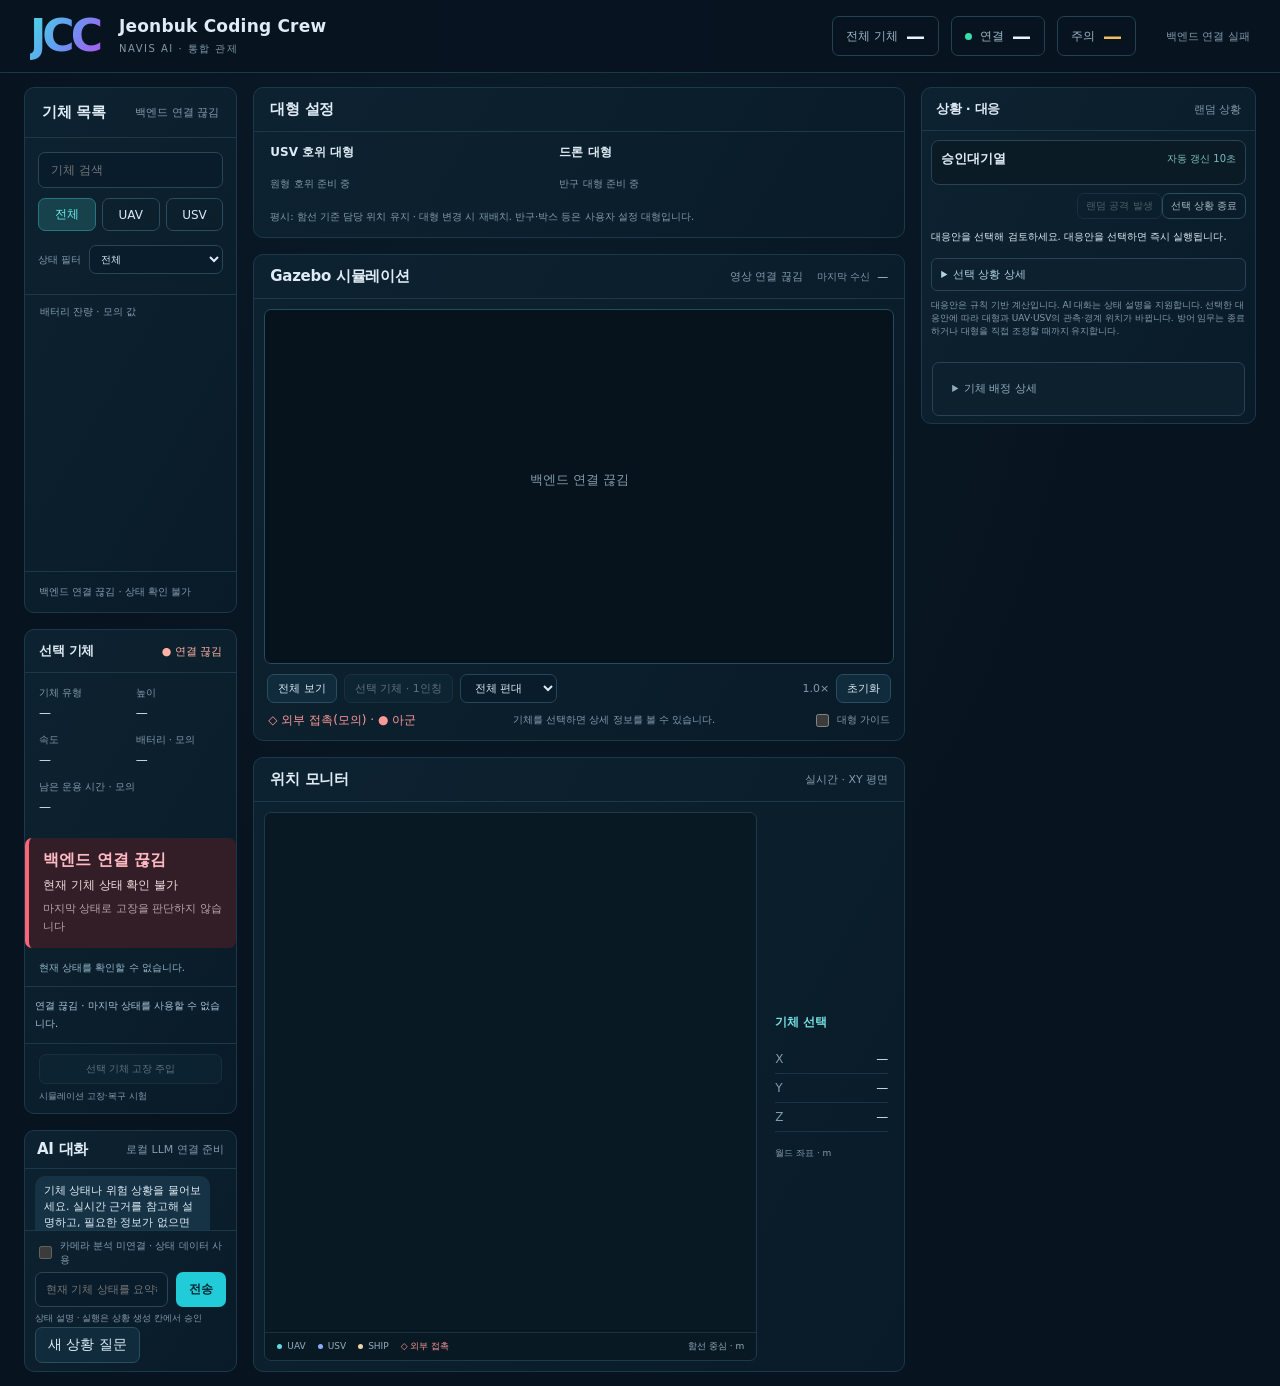
==== commit c63b5b62: "Refine NAVIS dashboard layout and live AI recommendations" ====
--- a/frontend/index.html
+++ b/frontend/index.html
@@ -1,5 +1,5 @@
 <!doctype html>
-<html lang="ko"><head><meta charset="utf-8"><meta name="viewport" content="width=device-width,initial-scale=1"><title>JCC · NAVIS AI</title><link rel="stylesheet" href="style.css?v=main-merged-20261011"></head>
+<html lang="ko"><head><meta charset="utf-8"><meta name="viewport" content="width=device-width,initial-scale=1"><title>JCC · NAVIS AI</title><link rel="stylesheet" href="style.css?v=chat-messages-taller-20261011"></head>
 <body>
 <header class="app-header">
   <div class="brand"><b class="brand-mark">JCC</b><div><strong>Jeonbuk Coding Crew</strong><small>NAVIS AI · 통합 관제</small></div></div>
@@ -8,6 +8,7 @@
 </header>
 <main class="dashboard-layout">
   <aside class="sidebar-column">
+
     <section class="fleet-panel">
       <div class="title"><h2>기체 목록</h2><span id="connected">연결 대기</span></div>
       <div class="fleet-search"><label class="sr-only" for="vehicleSearch">기체 검색</label><input id="vehicleSearch" type="search" placeholder="기체 검색" autocomplete="off"></div>
@@ -17,7 +18,11 @@
       <div id="cards" class="vehicle-list" aria-label="기체 목록"></div>
       <div id="fleetSummary" class="fleet-summary">실시간 상태 수신 대기</div>
     </section>
+
     <section class="selection-panel"><div class="title"><h2 id="selectedTitle">선택 기체</h2><span id="selectedConnection">선택 대기</span></div><dl class="detail-grid"><div><dt>기체 유형</dt><dd id="selectedType">—</dd></div><div><dt>높이</dt><dd id="selectedHeight">—</dd></div><div><dt>속도</dt><dd id="selectedSpeed">—</dd></div><div><dt>배터리 · 모의</dt><dd class="battery-detail"><span id="selectedBattery">—</span><progress id="selectedBatteryMeter" max="100" value="0" aria-label="선택 기체 모의 배터리 잔량" hidden></progress></dd></div><div><dt>남은 운용 시간 · 모의</dt><dd id="selectedEndurance">—</dd></div></dl><div id="faultQuick" class="fault-quick" aria-live="polite" hidden><strong id="faultQuickTitle"></strong><span id="faultQuickEvidence"></span><small id="faultQuickLimit"></small></div><p id="selectedTask" class="selected-task">실시간 상태 수신 대기</p><div id="vehicleDetails" class="vehicle-details">기체를 선택하세요.</div><div class="fault-tools"><button type="button" id="faultToggle" disabled>선택 기체 고장 주입</button><small>시뮬레이션 고장·복구 시험</small></div></section>
+    <section class="chat"><div class="title"><h2>AI 대화</h2><span id="chatModel">로컬 LLM 연결 준비</span></div><div id="messages" aria-live="polite"><p class="bubble ai">기체 상태나 위험 상황을 물어보세요. 실시간 근거를 참고해 설명하고, 필요한 정보가 없으면 다시 묻습니다.</p></div><form id="chatForm"><label class="toggle"><input type="checkbox" id="useCamera" disabled> 카메라 분석 미연결 · 상태 데이터 사용</label><div class="inputrow"><input id="message" maxlength="2000" placeholder="현재 기체 상태를 요약해줘" aria-label="AI 메시지" required autocomplete="off"><button id="send" type="submit" aria-label="메시지 전송">전송</button></div><p id="chatStatus" class="note" role="status">상태 설명 · 실행은 상황 생성 칸에서 승인</p></form></section>
+
+
   </aside>
   <div class="center-column">
     <section class="formation-settings"><div class="title"><h2>대형 설정</h2></div><div class="formation-panel"><div class="formation-group"><h3>USV 호위 대형</h3><div id="usvFormation" class="formation-options"></div><p id="usvProgress" class="note">원형 호위 준비 중</p></div><div class="formation-group"><h3>드론 대형</h3><div id="uavFormation" class="formation-options"></div><p id="uavProgress" class="note">반구 대형 준비 중</p></div><p class="note formation-description">평시: 함선 기준 담당 위치 유지 · 대형 변경 시 재배치. 반구·박스 등은 사용자 설정 대형입니다.</p></div></section>
@@ -30,7 +35,8 @@
     <section class="position-panel"><div class="title"><h2>위치 모니터</h2><span>실시간 · XY 평면</span></div><div class="position-layout"><div class="map-wrap"><canvas id="map" width="760" height="300" aria-label="Gazebo 기체 위치. 지도의 기체를 클릭하면 선택됩니다."></canvas><div class="map-legend"><span><i class="legend-dot uav"></i> UAV</span><span><i class="legend-dot usv"></i> USV</span><span><i class="legend-dot ship"></i> SHIP</span><span style="color:#ff9999">◇ 외부 접촉</span><span>함선 중심 · m</span></div></div><div class="coordinates"><strong id="positionId">기체 선택</strong><dl><div><dt>X</dt><dd id="positionX">—</dd></div><div><dt>Y</dt><dd id="positionY">—</dd></div><div><dt>Z</dt><dd id="positionZ">—</dd></div></dl><small>월드 좌표 · m</small></div></div></section>
   </div>
   <div class="right-column">
-    <section class="situation-panel"><div class="title"><h2>상황 · 대응</h2><span>랜덤 상황</span></div><div class="mission-content"><div class="mission-console"><div class="approval-queue"><div class="queue-heading"><strong>승인대기열</strong><span id="queueRefresh">자동 갱신 10초</span></div><p id="queueCount"></p><div id="activeMission"></div><div id="approvalQueue" aria-live="polite"></div></div><div class="queue-actions"><button id="randomAttack" type="button">랜덤 공격 발생</button><button id="cancelMission" type="button">선택 상황 종료</button></div><p id="missionFeedback" role="status"></p><div class="human-approval"><strong>대응안 선택 · 즉시 실행</strong><p id="approvalPreview">대응안을 선택해 검토하세요. 대응안을 선택하면 즉시 실행됩니다.</p><button id="finalApprove" hidden type="button" disabled>선택안 최종 승인</button><form id="approvalCommandForm" hidden><label for="approvalCommand">직접 승인 명령</label><div class="inputrow"><input id="approvalCommand" type="text" maxlength="100" placeholder="예: 2번 승인" autocomplete="off"><button id="submitApprovalCommand" type="submit" disabled>명령 전달</button></div><small>텍스트 입력 방식 · 정확한 승인 명령만 처리합니다. 일반 AI 대화는 실행하지 않습니다.</small></form></div><details class="situation-details"><summary id="situationSummary">선택 상황 상세</summary><div id="situationCard"><p class="muted">가상 상황을 선택해 대응안 2개를 확인하세요.</p></div></details><div id="responseOptions"></div><div id="aiResponseTools" class="ai-response-tools" hidden><strong>AI 실시간 제안</strong><p id="aiResponseStatus" role="status">현재 상황을 분석해 별도 대응안을 생성합니다.</p><button id="regenerateAI" type="button">현재 상태로 다시 제안</button></div><p id="missionStage" aria-live="polite"></p><p class="scope-note">대응안은 규칙 기반 계산입니다. AI 대화는 상태 설명을 지원합니다. 선택한 대응안에 따라 대형과 UAV·USV의 관측·경계 위치가 바뀝니다. 방어 임무는 종료하거나 대형을 직접 조정할 때까지 유지합니다.</p></div><details class="assignment-panel"><summary>기체 배정 상세</summary><div class="assignment-heading"><strong>배정 엔진 · 선택 근거</strong><select id="assignmentPlan" aria-label="기체 상태에서 확인할 대응안"><option value="observe">대응안 1</option><option value="verify">대응안 2</option></select></div><p id="assignmentSummary">상황을 생성하면 기체별 선택 이유를 표시합니다.</p><div id="assignmentReasons"></div><small>엔진 계산 결과 · LLM 설명은 연결 예정. 이동 시간은 직선 추정이며 안전 경로 검증 전입니다.</small></details></div></section>
-<section class="chat"><div class="title"><h2>AI 대화</h2><span id="chatModel">로컬 LLM 연결 준비</span></div><div id="messages" aria-live="polite"><p class="bubble ai">기체 상태나 위험 상황을 물어보세요. 실시간 근거를 참고해 설명하고, 필요한 정보가 없으면 다시 묻습니다.</p></div><form id="chatForm"><label class="toggle"><input type="checkbox" id="useCamera" disabled> 카메라 분석 미연결 · 상태 데이터 사용</label><div class="inputrow"><input id="message" maxlength="2000" placeholder="현재 기체 상태를 요약해줘" aria-label="AI 메시지" required autocomplete="off"><button id="send" type="submit" aria-label="메시지 전송">전송</button></div><p id="chatStatus" class="note" role="status">상태 설명 · 실행은 상황 생성 칸에서 승인</p></form></section>
+    <section class="situation-panel"><div class="title"><h2>상황 · 대응</h2><span>랜덤 상황</span></div><div class="mission-content"><div class="mission-console"><div class="approval-queue"><div class="queue-heading"><strong>승인대기열</strong><span id="queueRefresh">자동 갱신 10초</span></div><p id="queueCount"></p><div id="activeMission"></div><div id="approvalQueue" aria-live="polite"></div></div><div class="queue-actions"><button id="randomAttack" type="button">랜덤 공격 발생</button><button id="cancelMission" type="button">선택 상황 종료</button></div><p id="missionFeedback" role="status"></p><div class="human-approval"><strong>대응안 선택 · 즉시 실행</strong><p id="approvalPreview">대응안을 선택해 검토하세요. 대응안을 선택하면 즉시 실행됩니다.</p><button id="finalApprove" hidden type="button" disabled>선택안 최종 승인</button><form id="approvalCommandForm" hidden><label for="approvalCommand">직접 승인 명령</label><div class="inputrow"><input id="approvalCommand" type="text" maxlength="100" placeholder="예: 2번 승인" autocomplete="off"><button id="submitApprovalCommand" type="submit" disabled>명령 전달</button></div><small>텍스트 입력 방식 · 정확한 승인 명령만 처리합니다. 일반 AI 대화는 실행하지 않습니다.</small></form></div><details class="situation-details"><summary id="situationSummary">선택 상황 상세</summary><div id="situationCard"><p class="muted">가상 상황을 선택해 대응안 2개를 확인하세요.</p></div></details><div id="responseOptions"></div><p id="missionStage" aria-live="polite"></p><p class="scope-note">대응안은 규칙 기반 계산입니다. AI 대화는 상태 설명을 지원합니다. 선택한 대응안에 따라 대형과 UAV·USV의 관측·경계 위치가 바뀝니다. 방어 임무는 종료하거나 대형을 직접 조정할 때까지 유지합니다.</p></div><details class="assignment-panel"><summary>기체 배정 상세</summary><div class="assignment-heading"><strong>배정 엔진 · 선택 근거</strong><select id="assignmentPlan" aria-label="기체 상태에서 확인할 대응안"><option value="observe">대응안 1</option><option value="verify">대응안 2</option></select></div><p id="assignmentSummary">상황을 생성하면 기체별 선택 이유를 표시합니다.</p><div id="assignmentReasons"></div><small>엔진 계산 결과 · LLM 설명은 연결 예정. 이동 시간은 직선 추정이며 안전 경로 검증 전입니다.</small></details></div></section>
+
+
   </div>
-</main><script src="queue_state.js?v=main-merged-20261011"></script><script src="app.js?v=main-merged-20261011"></script></body></html>
+</main><script src="queue_state.js?v=top-two-20261011"></script><script src="app.js?v=chat-align-bottom-20261011"></script></body></html>
--- a/frontend/style.css
+++ b/frontend/style.css
@@ -5,7 +5,7 @@
 .position-layout{display:grid;grid-template-columns:minmax(0,1fr) 125px;padding:12px;gap:12px;align-items:center}.map-wrap{background:#081923;border:1px solid #1e3a4a;border-radius:7px;overflow:hidden}#map{display:block;width:100%;height:auto;aspect-ratio:760/300;cursor:crosshair}.map-legend{display:flex;align-items:center;gap:12px;font-size:9px;color:#93adbd;padding:9px 12px;border-top:1px solid #173341;flex-wrap:wrap}.map-legend>span{display:flex;align-items:center;gap:5px}.map-legend>span:last-child{margin-left:auto}.legend-dot{width:5px;height:5px;border-radius:50%;background:#63d8e3}.legend-dot.usv{background:#8fa9f7}.legend-dot.ship{background:#ead5a7}.coordinates{padding:10px 6px}.coordinates>strong{font-size:12px;color:#74e2e4}.coordinates dl{margin:14px 0}.coordinates dl>div{display:flex;justify-content:space-between;padding:7px 0;border-bottom:1px solid #1b3444;font-size:12px}.coordinates dt{color:var(--muted)}.coordinates dd{margin:0;font-variant-numeric:tabular-nums}.coordinates small{font-size:9px}.detail-grid{display:grid;grid-template-columns:1fr 1fr;gap:14px 20px;margin:0;padding:16px}.detail-grid>div{min-width:0}.detail-grid dt{color:var(--muted);font-size:11px;margin-bottom:6px}.detail-grid dd{margin:0;font-size:14px;font-variant-numeric:tabular-nums}.selection-panel .title h2{font-size:14px}.selected-task{margin:0 16px 14px;font-size:11px;color:#93b6c8;line-height:1.6}.online{color:#38ddae!important}.offline{color:#ffb1a6!important}.chat{display:flex;flex-direction:column;height:clamp(365px,47vh,620px)}#messages{flex:1;min-height:0;overflow:auto;padding:16px;display:flex;flex-direction:column;gap:13px;scrollbar-gutter:stable}.bubble{margin:0;max-width:94%;padding:11px 13px;border-radius:10px;white-space:pre-wrap;font-size:12px;line-height:1.7;overflow-wrap:anywhere}.bubble.ai{background:#163346;align-self:flex-start}.bubble.user{background:#0d626f;align-self:flex-end}.bubble.error{color:#ffb1a6}#chatForm{padding:12px 14px;border-top:1px solid var(--line)}.toggle{display:flex;align-items:center;gap:5px;font-size:10px;color:var(--muted);margin-bottom:8px}.toggle input{accent-color:var(--accent)}.inputrow{display:flex;gap:8px}#message{flex:1;width:0;padding:10px;font-size:11px}#send{background:#22cbd8;color:#062632;border:0;padding:8px 13px;font-weight:650;font-size:12px}#chatStatus{padding:0;margin:7px 0 0;min-height:16px;font-size:9px}
 .vehicle-toolbar{display:flex;align-items:center;gap:8px;padding:8px;font-size:11px}.vehicle-toolbar select{max-width:140px;font-size:11px}.state-parts{display:flex;gap:4px;padding:6px;flex-wrap:wrap}.state-parts button{font-size:10px;padding:6px}.vehicle-details{padding:10px;font-size:11px;line-height:1.8;color:#a9c6d5}.vehicle-assignment-title{display:block;color:#6bdedc;margin-top:7px}.fault-tools{padding:8px}.fault-tools button{font-size:10px;padding:7px}.formation-panel{padding:8px}.formation-options{display:flex;flex-wrap:wrap;gap:6px}.formation-options button{display:flex;flex-direction:column;align-items:center;gap:4px;padding:7px;font-size:10px}.formation-options svg{width:38px;height:24px}.formation-options button[aria-pressed=true]{border-color:#65dbe1;background:#18474d}.formation-group{margin-bottom:12px}.formation-group h3{margin:0 0 8px}.formation-description{margin-top:8px}.mission-console{padding:9px}.scenario-tools{display:flex;flex-wrap:wrap;gap:6px}.scenario-tools button,.scenario-tools select{padding:7px;font-size:10px;max-width:100%}#missionFeedback{font-size:11px;color:#edbb77;min-height:16px;margin:8px 0}.human-approval,#situationCard,.response-card,.assignment-panel{padding:10px;border:1px solid #2e5062;border-radius:6px;background:#102a3a;margin:8px 0;font-size:11px;line-height:1.6}.response-card h3{font-size:12px;margin:0 0 6px}.response-card p,.human-approval p,#situationCard p{margin:6px 0}.response-card button,.human-approval button{font-size:10px;padding:7px}.selected-response{border-color:#5edde6}.human-approval form{padding-top:8px}.human-approval input{width:0;flex:1;font-size:11px;padding:7px}.human-approval label{display:block;margin-bottom:5px}.human-approval .inputrow{flex-wrap:wrap}#missionStage,.task-line{color:#65dddf;font-size:11px}.assignment-panel{margin:10px}.assignment-heading{display:flex;gap:8px;flex-wrap:wrap}.assignment-heading select{font-size:10px;padding:6px}.assignment-reason{padding:8px 0;border-bottom:1px solid #2e5062}.movement-summary{color:#edbb77}#riskList,#riskResponses{padding:8px}#riskRefresh{font-size:9px}.risk-item{display:block;width:100%;text-align:left;margin:6px 0;font-size:11px;padding:8px}.risk-item.critical{border-color:#b26762;background:#3a2830}.risk-response{font-size:11px;border-top:1px solid #2e5062;padding:8px 0}.risk-response button{padding:6px;font-size:10px;margin-top:6px}.sr-only{position:absolute;width:1px;height:1px;padding:0;margin:-1px;overflow:hidden;clip:rect(0,0,0,0);white-space:nowrap;border:0}::-webkit-scrollbar{width:5px;height:5px}::-webkit-scrollbar-thumb{background:#2a495a;border-radius:8px}
 @media(min-width:1600px){.app-header{padding:18px 30px}.dashboard-layout{padding:24px 30px;gap:20px}.sidebar-column,.center-column,.right-column{gap:20px}.camera{margin:14px}.title{padding:17px 19px}}
-@media(max-width:1100px){.dashboard-layout{grid-template-columns:205px minmax(0,1fr);padding:16px;gap:14px}.right-column{grid-column:2}.sidebar-column{grid-row:1/3}.app-header{gap:16px;padding:15px 18px}.brand strong{font-size:14px}.brand-mark{font-size:36px}#health{display:none}.overview{gap:7px}.overview>div{padding:7px 9px;font-size:10px}.chat{height:400px}.vehicle-list{height:55vh}.right-column{display:grid;grid-template-columns:1fr 1fr}.right-column .chat{grid-column:2;grid-row:1}.right-column .detail-grid{grid-template-columns:1fr}.position-layout{grid-template-columns:minmax(0,1fr) 110px}}
+@media(max-width:1100px){.dashboard-layout{grid-template-columns:205px minmax(0,1fr);padding:16px;gap:14px}.right-column{grid-column:2}.sidebar-column{grid-row:1/3}.app-header{gap:16px;padding:15px 18px}.brand strong{font-size:14px}.brand-mark{font-size:36px}#health{display:none}.overview{gap:7px}.overview>div{padding:7px 9px;font-size:10px}.chat{height:400px}.vehicle-list{height:55vh}.right-column{display:grid;grid-template-columns:1fr 1fr}.sidebar-column .chat{grid-column:auto;grid-row:auto}.right-column .detail-grid{grid-template-columns:1fr}.position-layout{grid-template-columns:minmax(0,1fr) 110px}}
 @media(max-width:700px){.app-header{flex-wrap:wrap;gap:14px}.brand{flex-basis:100%}.overview{width:100%}.overview>div{flex:1;justify-content:space-between}.dashboard-layout{display:flex;flex-direction:column;padding:12px}.sidebar-column,.center-column,.right-column{width:100%}.center-column{order:0}.sidebar-column{order:1}.right-column{order:2;display:flex}.vehicle-list{height:260px}.detail-grid{grid-template-columns:1fr 1fr}.position-layout{grid-template-columns:minmax(0,1fr) 90px;gap:8px;padding:9px}.camera-tools,.camera-footer{flex-wrap:wrap}.camera-tools select{max-width:115px}.coordinates{padding:6px 0}.map-legend{gap:7px;padding:7px;font-size:8px}.chat{height:450px}.title h2{font-size:14px}}
 
 /* Keep the position monitor readable within the desktop overview. */
@@ -67,9 +67,9 @@
 .situation-panel .assignment-heading select{width:100%;min-width:0}
 .situation-panel .human-approval .inputrow{flex-direction:column}
 .situation-panel .human-approval input{width:100%;min-width:0}
-.right-column>.chat{height:clamp(320px,34vh,480px)}
-@media(max-width:1100px) and (min-width:701px){.right-column{display:flex}.right-column>.chat{height:400px}}
-@media(max-width:700px){.formation-settings .formation-panel{grid-template-columns:minmax(0,1fr);gap:14px;padding:12px}.right-column>.chat{height:450px}}
+.sidebar-column>.chat{height:clamp(320px,34vh,480px)}
+@media(max-width:1100px) and (min-width:701px){.right-column{display:flex}.sidebar-column>.chat{height:400px}}
+@media(max-width:700px){.formation-settings .formation-panel{grid-template-columns:minmax(0,1fr);gap:14px;padding:12px}.sidebar-column>.chat{height:450px}}
 
 .mission-review-row{display:flex;flex-direction:column;gap:6px;margin-bottom:10px;font-size:10px;color:var(--muted)}
 .mission-review-row[hidden]{display:none}
@@ -89,7 +89,7 @@
   .position-panel .map-wrap{display:flex;flex-direction:column;contain:size;min-height:calc(clamp(145px,17vh,185px) + 32px)}
   .position-panel #map{height:0;min-height:clamp(145px,17vh,185px);flex:1;aspect-ratio:auto}
   .position-panel .map-legend{flex-shrink:0}
-  .right-column>.chat{height:auto;min-height:clamp(320px,34vh,480px);flex:1}
+  .sidebar-column>.chat{height:auto;min-height:clamp(320px,34vh,480px);flex:1}
 }
 
 /* Compact risk-ranked approval queue in the main dashboard. */
@@ -103,9 +103,9 @@
 .priority-badge.queue-rank-1{background:#61381e;color:#ffb36f}.priority-badge.queue-rank-2{background:#55461d;color:#ffe28b}.priority-badge.queue-rank-3{background:#1f405d;color:#a1ceff}
 
 /* Give all three response choices space; keep chat compact. */
-.right-column>.chat{height:clamp(160px,18vh,210px);min-height:160px;flex:0 0 auto}
-.right-column>.chat .title{padding:9px 12px}.right-column>.chat #messages{height:auto;min-height:36px;flex:1;overflow:auto;padding:7px 10px}.right-column>.chat .bubble{font-size:11px;line-height:1.45;padding:7px 9px;margin-bottom:6px}
-.right-column>.chat #chatForm{padding:8px 10px}.right-column>.chat #chatStatus{margin:4px 0 0;font-size:9px}.right-column>.chat .toggle{font-size:10px;margin-bottom:5px}.right-column>.chat .inputrow input,.right-column>.chat .inputrow button{padding:7px;font-size:11px}
+.sidebar-column>.chat{height:clamp(160px,18vh,210px);min-height:160px;flex:0 0 auto}
+.sidebar-column>.chat .title{padding:9px 12px}.sidebar-column>.chat #messages{height:auto;min-height:36px;flex:1;overflow:auto;padding:7px 10px}.sidebar-column>.chat .bubble{font-size:11px;line-height:1.45;padding:7px 9px;margin-bottom:6px}
+.sidebar-column>.chat #chatForm{padding:8px 10px}.sidebar-column>.chat #chatStatus{margin:4px 0 0;font-size:9px}.sidebar-column>.chat .toggle{font-size:10px;margin-bottom:5px}.sidebar-column>.chat .inputrow input,.sidebar-column>.chat .inputrow button{padding:7px;font-size:11px}
 .situation-panel .mission-content{max-height:none;overflow:visible}.right-column{gap:12px}
 .approval-queue{padding:9px;margin-bottom:8px}#queueCount{margin:4px 0 7px}.queue-item{padding:8px;gap:3px 6px}#approvalQueue{gap:5px}
 .scenario-setup,.assignment-panel{margin-bottom:7px}.scenario-setup>summary,.assignment-panel>summary{padding:7px 9px}
@@ -113,7 +113,7 @@
 .situation-panel .human-approval{padding:4px 0;margin:0;border:0;background:transparent}.situation-panel .human-approval>strong{display:none}.situation-panel #approvalPreview{margin:0 0 5px;font-size:10px;line-height:1.4}
 .response-card{padding:9px;margin-top:7px}.response-card h3{font-size:12px;margin:0 0 4px}.response-card p{font-size:10px;line-height:1.4;margin:3px 0}.response-card details{margin-top:4px}.response-card button{padding:7px;margin-top:6px;font-size:11px}
 #missionStage{margin:7px 0;font-size:10px}.mission-console>.scope-note{font-size:9px;line-height:1.4;margin:6px 0}
-@media(max-width:760px){.right-column>.chat{height:190px;min-height:190px}}
+@media(max-width:760px){.sidebar-column>.chat{height:190px;min-height:190px}}
 
 .queue-actions{display:flex;justify-content:flex-end;margin:0 0 7px}.queue-actions button{padding:5px 8px;font-size:10px;color:#a9bdc9;background:transparent}
 
@@ -127,3 +127,19 @@
 
 
 .queue-explanation{grid-column:1/-1;font-size:11px;line-height:1.5}.queue-explanation p{margin:2px 0;display:-webkit-box;-webkit-line-clamp:1;-webkit-box-orient:vertical;overflow:hidden}.queue-explanation mark{background:#735721;color:#ffecad;border-radius:3px;padding:0 2px}.task-line{display:grid;gap:4px;padding:9px;background:#102a39;border-radius:6px;margin:7px 0}.task-line strong{color:#65e9e8}.task-line small{line-height:1.5;color:#aac0cd}.chat-actions{display:flex;flex-wrap:wrap;gap:6px}.chat-actions button{padding:7px;font-size:11px}
+
+/* Keep chat compact below vehicle details without widening the dashboard. */
+@media(min-width:1101px){
+  .sidebar-column>.selection-panel{flex:0 0 auto}
+  .sidebar-column>.chat{margin-top:0}
+  .sidebar-column .vehicle-list{height:clamp(200px,27vh,310px)}
+}
+.response-card.ai-response-card{padding:12px;margin-top:9px}
+.response-card.ai-response-card h3{font-size:14px;line-height:1.4;margin:0 0 5px}
+.response-card.ai-response-card p{font-size:11px;line-height:1.5;margin:3px 0}
+.response-card.ai-response-card small,.response-card.ai-response-card details{font-size:10px;line-height:1.5}
+.response-card.ai-response-card button{padding:8px;font-size:12px;margin-top:6px}
+
+/* Add room only to the message area of the existing chat panel. */
+.sidebar-column>.chat{height:calc(clamp(160px,18vh,210px) + 80px)}
+@media(max-width:760px){.sidebar-column>.chat{height:270px}}
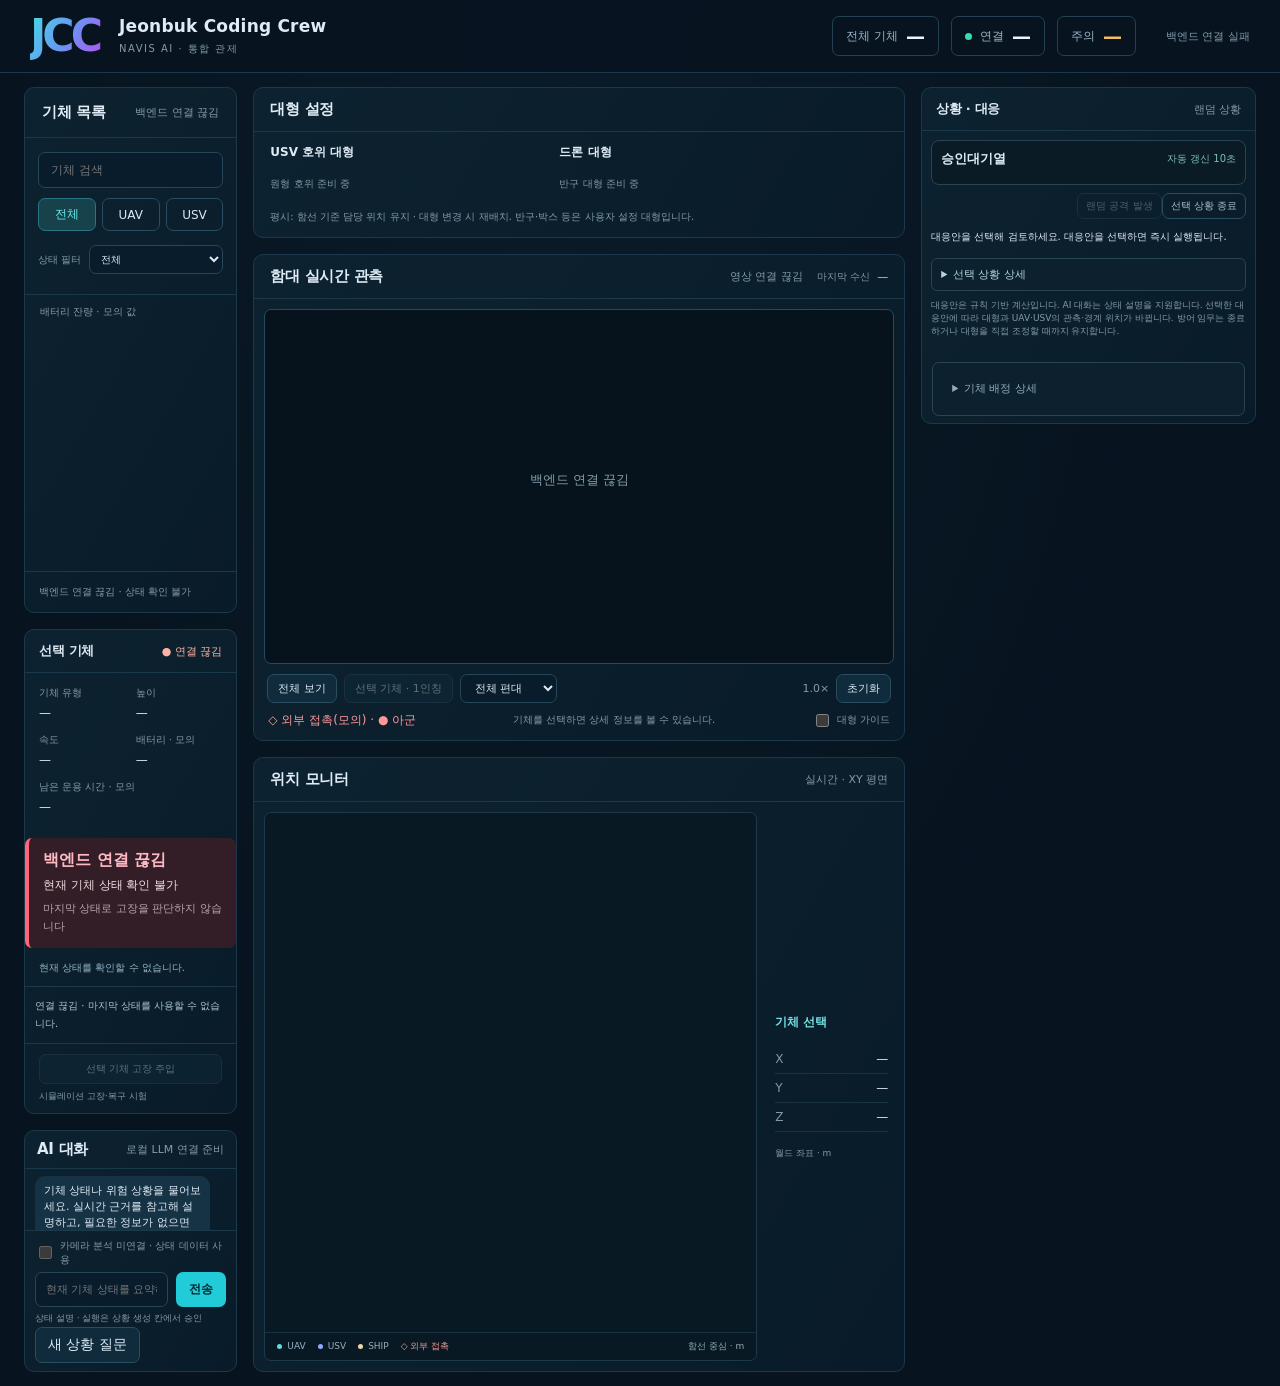
==== commit 29d8ad5e: "fix: show pending AI recommendations by default and rename fleet feed" ====
--- a/frontend/index.html
+++ b/frontend/index.html
@@ -27,7 +27,7 @@
   <div class="center-column">
     <section class="formation-settings"><div class="title"><h2>대형 설정</h2></div><div class="formation-panel"><div class="formation-group"><h3>USV 호위 대형</h3><div id="usvFormation" class="formation-options"></div><p id="usvProgress" class="note">원형 호위 준비 중</p></div><div class="formation-group"><h3>드론 대형</h3><div id="uavFormation" class="formation-options"></div><p id="uavProgress" class="note">반구 대형 준비 중</p></div><p class="note formation-description">평시: 함선 기준 담당 위치 유지 · 대형 변경 시 재배치. 반구·박스 등은 사용자 설정 대형입니다.</p></div></section>
     <section class="scene">
-      <div class="title"><h2>Gazebo 시뮬레이션</h2><div class="scene-status"><span id="cameraLive">영상 연결 대기</span><span class="last-received" title="선택 기체의 마지막 텔레메트리 수신 기준">마지막 수신 <strong id="selectedAge">—</strong></span></div></div>
+      <div class="title"><h2>함대 실시간 관측</h2><div class="scene-status"><span id="cameraLive">영상 연결 대기</span><span class="last-received" title="선택 기체의 마지막 텔레메트리 수신 기준">마지막 수신 <strong id="selectedAge">—</strong></span></div></div>
       <div class="camera" id="cameraViewport"><img id="camera" alt="Gazebo 실시간 카메라 영상"><canvas id="cameraOverlay" width="1280" height="720" aria-hidden="true"></canvas><p id="cameraEmpty">카메라 연결 대기</p></div>
       <div class="camera-tools"><div class="camera-actions"><button id="returnFleet" type="button">전체 보기</button><button id="inspectVehicle" type="button" disabled>선택 기체 · 1인칭</button><label class="sr-only" for="cameraView">카메라 시점</label><select id="cameraView"><option value="wide">전체 편대</option><option value="detail">함선 근접</option><option value="inspect">기체 1인칭</option></select></div><div class="zoom-actions"><span id="zoomValue">1.0×</span><button id="resetCamera" type="button" aria-label="카메라 확대 및 이동 초기화">초기화</button></div></div>
       <div class="camera-footer"><span style="color:#ff9999;font-size:12px;white-space:nowrap">◇ 외부 접촉(모의) · ● 아군</span><p id="cameraIdentity">기체를 선택하면 상세 정보를 볼 수 있습니다.</p><label class="cameraGuide"><input id="showDome" type="checkbox"> 대형 가이드</label></div>
@@ -39,4 +39,4 @@
 
 
   </div>
-</main><script src="queue_state.js?v=top-two-20261011"></script><script src="app.js?v=chat-align-bottom-20261011"></script></body></html>
+</main><script src="queue_state.js?v=ai-pending-20261011"></script><script src="app.js?v=automatic-return-20261011"></script></body></html>
